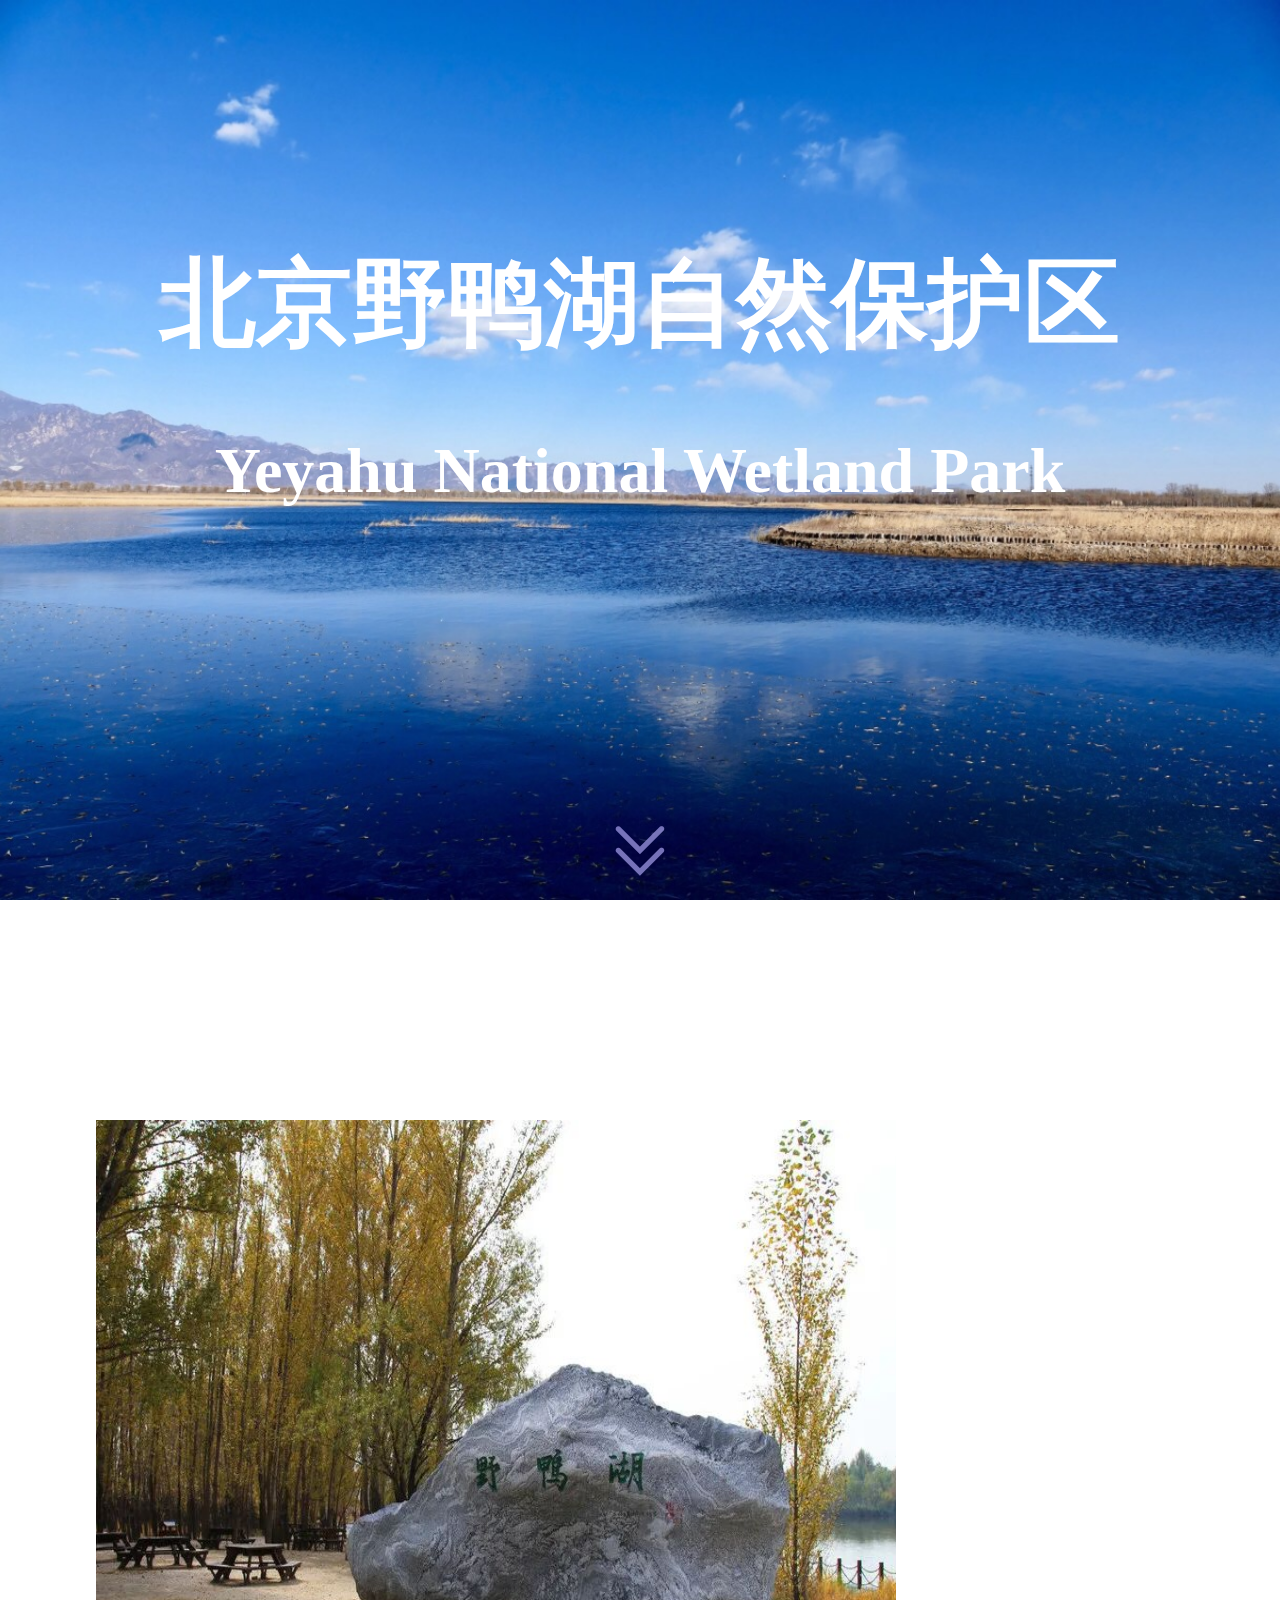
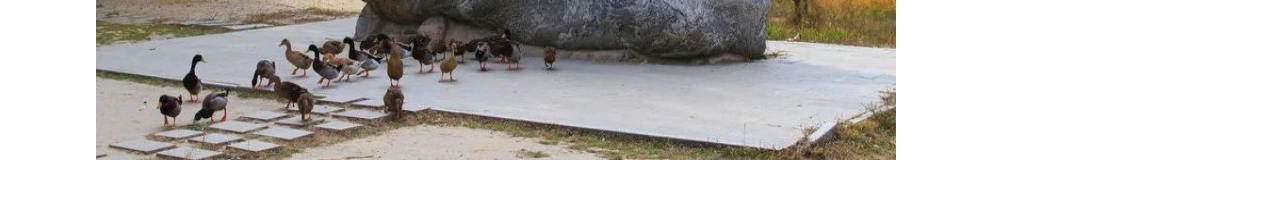
==== 自然公园1.html @ b68d10ba "Add files via upload" ====
<!DOCTYPE html>
<html lang="en">
<head>
    <meta charset="UTF-8">
    <meta name="viewport" content="width=device-width, initial-scale=1.0">
    <link rel="stylesheet" href="css/自然公园1.css" />
    <title>Combined Page</title>
    <style>
        .empty-line {
            height: 2rem; /* 设置空行的高度为20像素 */
            width: 100%; /* 使空行充满整个宽度 */
        }
        .page1 {
            height: 100vh; /* 设置每个页面的高度为视口高度，使其占据整个屏幕 */
            overflow-y: scroll; /* 启用垂直滚动条 */
            scroll-behavior: smooth; /* 平滑滚动效果 */
        }
        .page2 {
            height: 100vh; /* 设置每个页面的高度为视口高度，使其占据整个屏幕 */
            overflow-y: scroll; /* 启用垂直滚动条 */
            scroll-behavior: smooth; /* 平滑滚动效果 */
        }
        #scrollButton {
        display: block;
        position: absolute;
        bottom: 20px; /* 距离底部 20px */
        left: 50%; /* 将左侧位置设置为页面宽度的一半 */
        transform: translateX(-50%); /* 使用transform将元素水平居中 */
}
.content1 {
      position: absolute; /* 设置绝对定位 */
      top: 75rem; /* 距离父元素顶部的距离 */
      right: 5rem; /* 距离父元素左侧的距离 */
      width: 35rem; /* 设置宽度 */
    }

    .img1 {
        position: absolute; /* 设置绝对定位 */
        top: 70rem; /* 距离父元素顶部的距离 */
        left: 6rem; /* 距离父元素左侧的距离 */
        width: 60%; /* 设置宽度 */
        width: 50rem;
        height: 40rem;
    }
    /* 定义渐变 */
    @keyframes fadeIn {
      from {
        opacity: 0;
      }
      to {
        opacity: 1;
      }
    }

    /* 应用渐变和动画到文字 */
    .fadeInText {
      animation: fadeIn 2s ease-in-out; /* 使用2秒的动画时间 */
    }
    </style>
</head>
<body>
<div class="page1">
    <div class="content">
       <h1 class="fadeInText">北京野鸭湖自然保护区</h1>
       <h1 class="fadeInText">Yeyahu National Wetland Park</h1>
    </div>
    <div id="scrollButton" onclick="scrollToBottom()" >
       <img src="images/下滑2.png" alt="滚动到底部" width="50" height="50" style="opacity: 0.8" />
    </div>
</div>

<div class="page2">
    <div class="empty-line"></div>  
    <div class="content1">
    <h1>北京野鸭湖湿地自然保护区位于北京市延庆区西北部，属于华北平原向山西高原、内蒙古高原的过渡地带，是国际鸟类迁移路线“东亚—澳大利亚路线”的中转驿站。该区原为延庆盆地东部妫水河、蔡家河下游，1955年建成官厅水库，形成巨大的人工湖泊湿地。保护区处于水库中上游，沟岔纵横，库湾众多。保护区总面积为6873公顷，其中湿地面积达3939公顷，是北京最大的湿地自然保护区，也是唯一的湿地鸟类自然保护区。据统计野鸭湖湿地鸟种总数达280种，国家一级保护动物9种（黑鹳、东方白鹳、白头鹤、大鸨、金雕、白尾海雕、白肩雕、白鹤、遗鸥），国家二级保护动物40种。高等植物420种、鱼类40种、两栖类5种、兽类10种、昆虫类182种等。</h1>
    <h1>野鸭湖湿地是北京地区鸟类的重要栖息地和华北地区迁徙鸟类重要的中转站。多年来，野鸭湖不断加强栖息地恢复、禽流感监控、日常巡护和鸟类救护工作力度。2009年，野鸭湖建立了远程无线高清监控系统，实现对主要鸟类栖息地的全方位监控，进一步提升了鸟类监测保护工作的整体能力和水平。</h1>
    </div>
    <img class="img1" src="images/野鸭湖1.png">
</div>
<script>
    function scrollToBottom() {
  var scrollHeight = document.body.scrollHeight;
  var currentScroll = window.scrollY;
  var timeInterval = 15; // 设置时间间隔为 20 毫秒
  var distance = scrollHeight - currentScroll;
  var speed = distance / 250; // 设置滚动速度

  function scrollStep() {
    if (window.scrollY < 940) {
      window.scrollTo(0, window.scrollY + speed);
      setTimeout(scrollStep, timeInterval);
    }else{
        var Button=document.getElementById('scrollButton');
        if(Button){
            Button.removeEventListener('click', scrollToBottom);
        }
    }
  }
  scrollStep();

}
</script>
</body>
</html>
---- css/自然公园1.css ----
html,
body {
  margin: 0;
  padding: 0;
  height: 100%;
}
.page1 {
  padding: 0;
  margin: 0;
}
.page2 {
  padding: 0;
  margin: 0;
}
.page1 {
  background: url(../images/野鸭湖4.jpg) no-repeat center center fixed;
  background-size: cover;
  background-position: center;
  margin: 0;
  padding: 0;
  bottom: 40rem;
  color: white;
}
.page1 h1:nth-child(1) {
  text-align: center;
  font-size: 6rem;
  margin-top: 15rem;
}
.page1 h1:nth-child(2) {
  text-align: center;
  font-size: 4rem;
}
.page1 h1:nth-child(3) {
  text-align: center;
  font-size: 1.5rem;
}
.page1 h1:nth-child(4) {
  text-align: center;
  font-size: 1.5rem;
}
.page1 h1:nth-child(5) {
  text-align: center;
  font-size: 1rem;
}
.page1 h1:nth-child(6) {
  text-align: center;
  font-size: 1rem;
}
.page2 {
  background: url(../images/自然风景7.jpg) no-repeat center center fixed;
  background-size: cover;
  background-position: center;
  margin: 0;
  padding: 0;
}
.page2 h1 {
  font-size: 1.2rem;
  color: white;
  text-align: center;
}
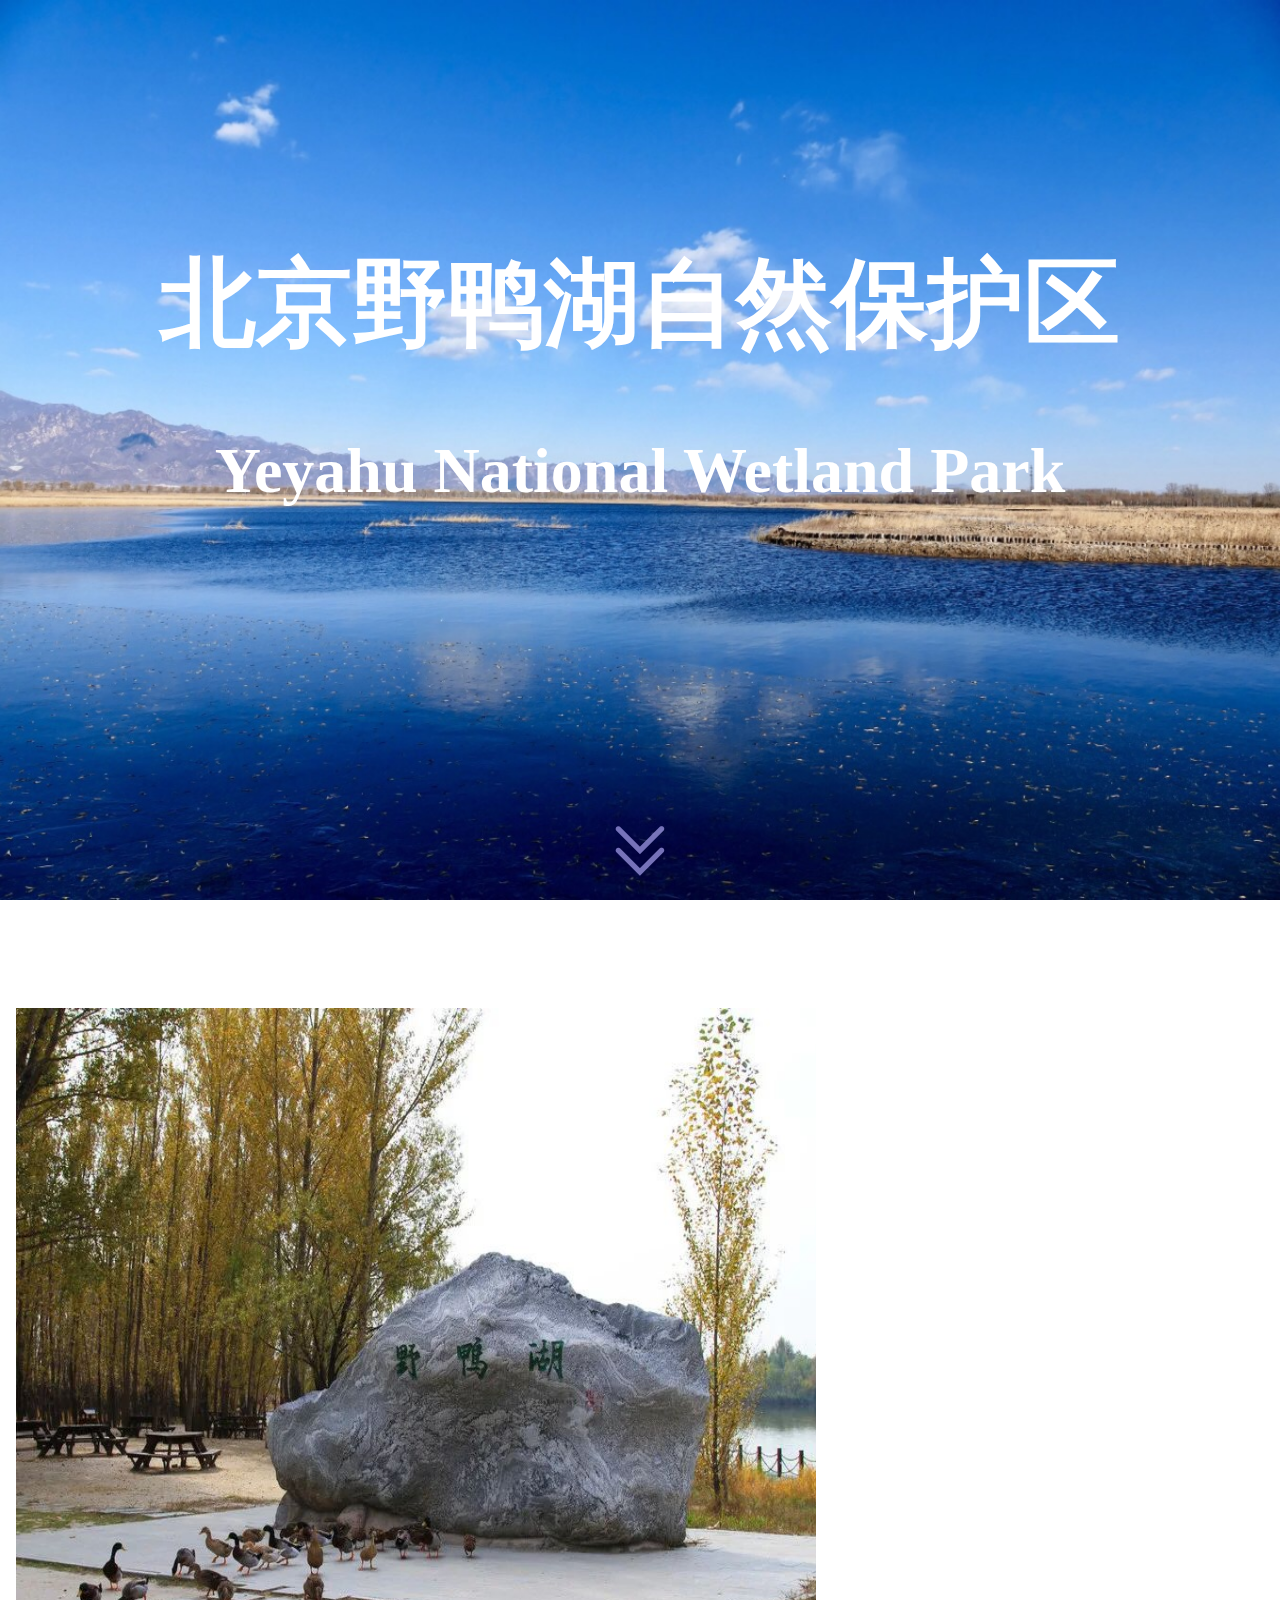
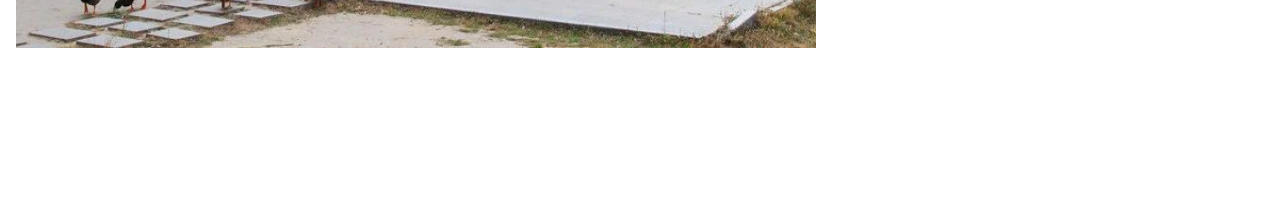
==== commit 0a918b64: "Add files via upload" ====
--- a/自然公园1.html
+++ b/自然公园1.html
@@ -29,15 +29,15 @@
 }
 .content1 {
       position: absolute; /* 设置绝对定位 */
-      top: 75rem; /* 距离父元素顶部的距离 */
-      right: 5rem; /* 距离父元素左侧的距离 */
+      top: 68rem; /* 距离父元素顶部的距离 */
+      right: 3rem; /* 距离父元素左侧的距离 */
       width: 35rem; /* 设置宽度 */
     }
 
     .img1 {
         position: absolute; /* 设置绝对定位 */
-        top: 70rem; /* 距离父元素顶部的距离 */
-        left: 6rem; /* 距离父元素左侧的距离 */
+        top: 63rem; /* 距离父元素顶部的距离 */
+        left: 1rem; /* 距离父元素左侧的距离 */
         width: 60%; /* 设置宽度 */
         width: 50rem;
         height: 40rem;
@@ -86,7 +86,7 @@
   var speed = distance / 250; // 设置滚动速度
 
   function scrollStep() {
-    if (window.scrollY < 940) {
+    if (window.scrollY < Math.max(document.body.clientHeight, document.documentElement.clientHeight)) {
       window.scrollTo(0, window.scrollY + speed);
       setTimeout(scrollStep, timeInterval);
     }else{
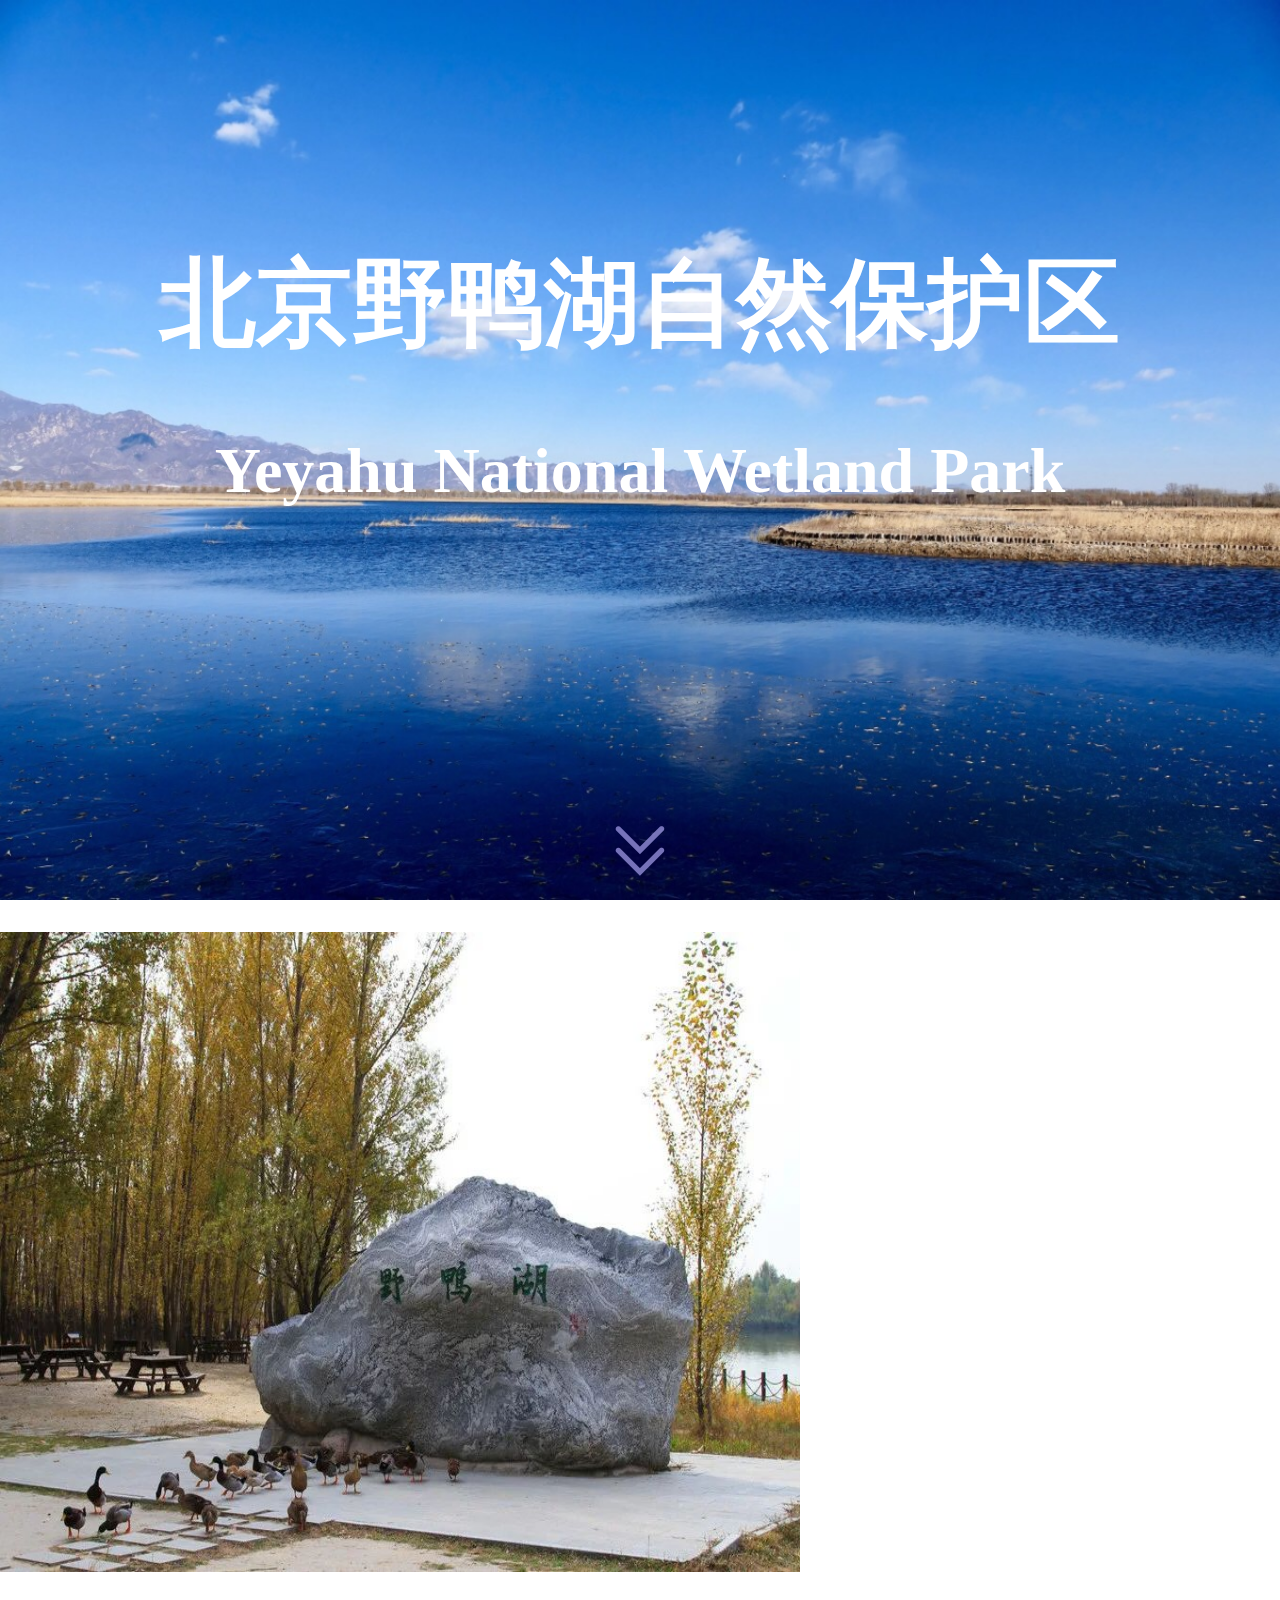
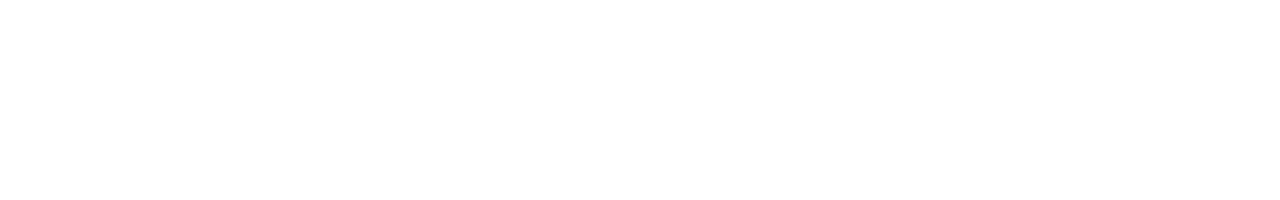
==== commit 0fec35ba: "Update 自然公园1.html" ====
--- a/自然公园1.html
+++ b/自然公园1.html
@@ -34,11 +34,9 @@
       width: 35rem; /* 设置宽度 */
     }
 
+    
     .img1 {
-        position: absolute; /* 设置绝对定位 */
-        top: 63rem; /* 距离父元素顶部的距离 */
-        left: 1rem; /* 距离父元素左侧的距离 */
-        width: 60%; /* 设置宽度 */
+        position: relative; /* 设置绝对定位 */
         width: 50rem;
         height: 40rem;
     }
